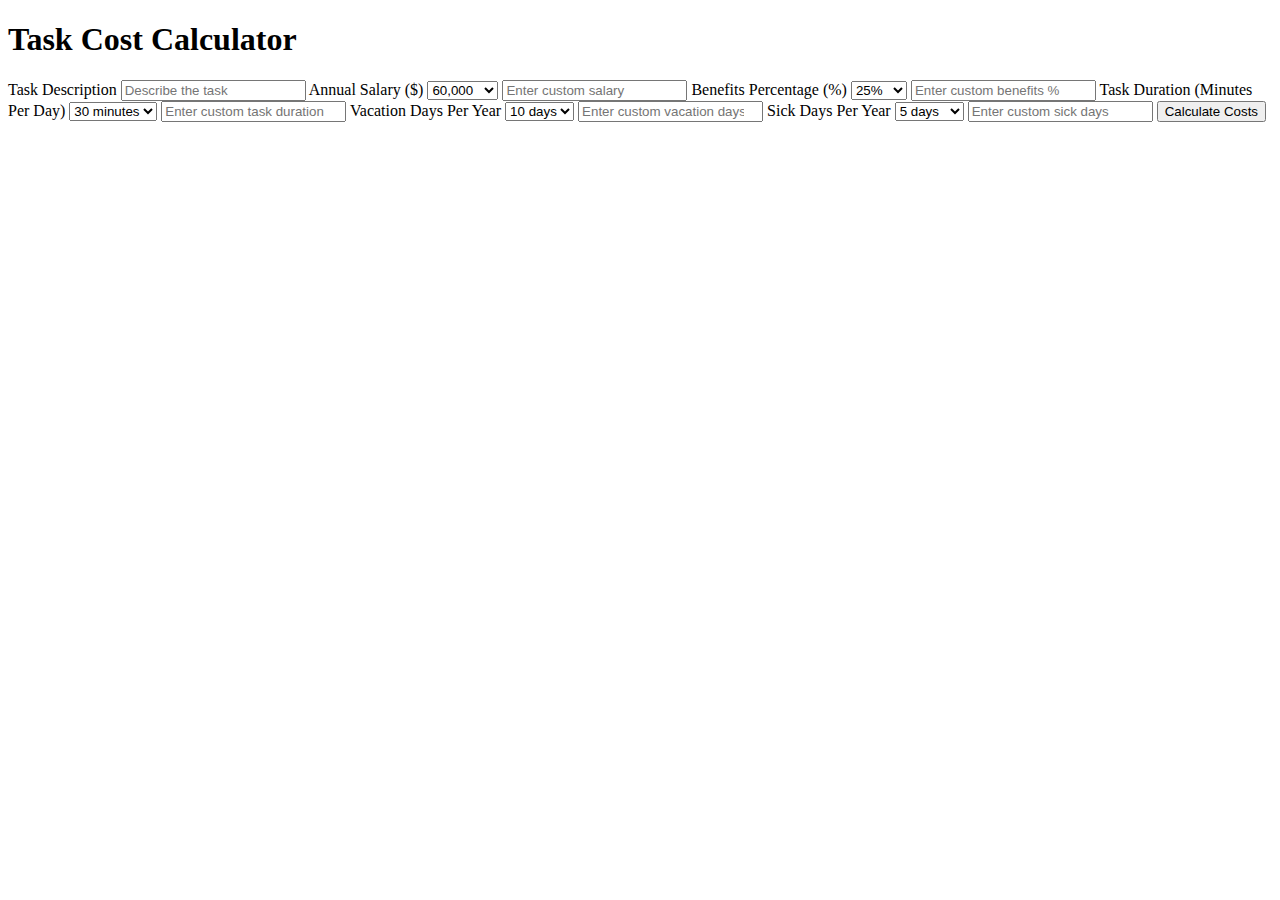
==== index.html @ 0ed1cf6c "Create index.html" ====
<!DOCTYPE html>
<html lang="en">
<head>
    <meta charset="UTF-8">
    <meta name="viewport" content="width=device-width, initial-scale=1.0">
    <title>Task Cost Calculator</title>
    <link rel="stylesheet" href="style.css">
</head>
<body>
    <div class="container">
        <h1>Task Cost Calculator</h1>

        <label for="task">Task Description</label>
        <input type="text" id="task" placeholder="Describe the task">

        <label for="salary">Annual Salary ($)</label>
        <select id="salary" onchange="toggleOtherInput(this, 'salaryOther')">
            <option value="50000">50,000</option>
            <option value="60000" selected>60,000</option>
            <option value="70000">70,000</option>
            <option value="80000">80,000</option>
            <option value="100000">100,000</option>
            <option value="other">Other</option>
        </select>
        <input type="number" id="salaryOther" class="hidden" placeholder="Enter custom salary">

        <label for="benefits">Benefits Percentage (%)</label>
        <select id="benefits" onchange="toggleOtherInput(this, 'benefitsOther')">
            <option value="10">10%</option>
            <option value="20">20%</option>
            <option value="25" selected>25%</option>
            <option value="30">30%</option>
            <option value="40">40%</option>
            <option value="other">Other</option>
        </select>
        <input type="number" id="benefitsOther" class="hidden" placeholder="Enter custom benefits %">

        <label for="taskMinutes">Task Duration (Minutes Per Day)</label>
        <select id="taskMinutes" onchange="toggleOtherInput(this, 'taskMinutesOther')">
            <option value="15">15 minutes</option>
            <option value="30" selected>30 minutes</option>
            <option value="60">1 hour</option>
            <option value="120">2 hours</option>
            <option value="other">Other</option>
        </select>
        <input type="number" id="taskMinutesOther" class="hidden" placeholder="Enter custom task duration">

        <label for="vacationDays">Vacation Days Per Year</label>
        <select id="vacationDays" onchange="toggleOtherInput(this, 'vacationDaysOther')">
            <option value="5">5 days</option>
            <option value="10" selected>10 days</option>
            <option value="15">15 days</option>
            <option value="20">20 days</option>
            <option value="other">Other</option>
        </select>
        <input type="number" id="vacationDaysOther" class="hidden" placeholder="Enter custom vacation days">

        <label for="sickDays">Sick Days Per Year</label>
        <select id="sickDays" onchange="toggleOtherInput(this, 'sickDaysOther')">
            <option value="0">0 days</option>
            <option value="5" selected>5 days</option>
            <option value="10">10 days</option>
            <option value="other">Other</option>
        </select>
        <input type="number" id="sickDaysOther" class="hidden" placeholder="Enter custom sick days">

        <button onclick="calculateTaskCost()">Calculate Costs</button>

        <div class="result" id="result"></div>
    </div>
    <script src="script.js"></script>
</body>
</html>
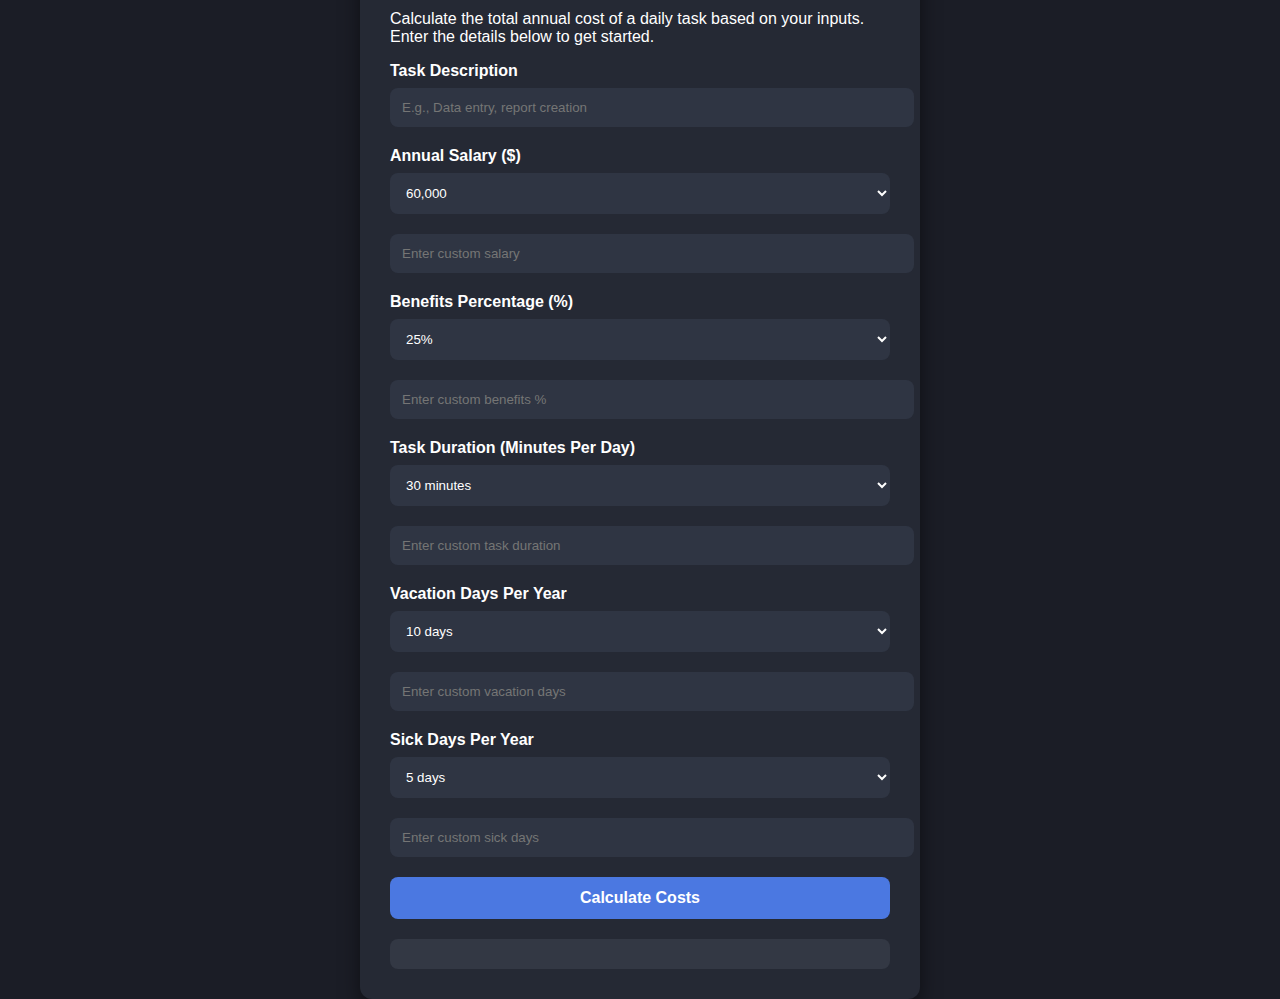
==== commit be0bdea6: "Update index.html" ====
--- a/index.html
+++ b/index.html
@@ -9,60 +9,75 @@
 <body>
     <div class="container">
         <h1>Task Cost Calculator</h1>
+        <p class="description">
+            Calculate the total annual cost of a daily task based on your inputs. Enter the details below to get started.
+        </p>
 
-        <label for="task">Task Description</label>
-        <input type="text" id="task" placeholder="Describe the task">
+        <div class="form-group">
+            <label for="task">Task Description</label>
+            <input type="text" id="task" placeholder="E.g., Data entry, report creation">
+        </div>
 
-        <label for="salary">Annual Salary ($)</label>
-        <select id="salary" onchange="toggleOtherInput(this, 'salaryOther')">
-            <option value="50000">50,000</option>
-            <option value="60000" selected>60,000</option>
-            <option value="70000">70,000</option>
-            <option value="80000">80,000</option>
-            <option value="100000">100,000</option>
-            <option value="other">Other</option>
-        </select>
-        <input type="number" id="salaryOther" class="hidden" placeholder="Enter custom salary">
+        <div class="form-group">
+            <label for="salary">Annual Salary ($)</label>
+            <select id="salary" onchange="toggleOtherInput(this, 'salaryOther')">
+                <option value="50000">50,000</option>
+                <option value="60000" selected>60,000</option>
+                <option value="70000">70,000</option>
+                <option value="80000">80,000</option>
+                <option value="100000">100,000</option>
+                <option value="other">Other</option>
+            </select>
+            <input type="number" id="salaryOther" class="hidden" placeholder="Enter custom salary">
+        </div>
 
-        <label for="benefits">Benefits Percentage (%)</label>
-        <select id="benefits" onchange="toggleOtherInput(this, 'benefitsOther')">
-            <option value="10">10%</option>
-            <option value="20">20%</option>
-            <option value="25" selected>25%</option>
-            <option value="30">30%</option>
-            <option value="40">40%</option>
-            <option value="other">Other</option>
-        </select>
-        <input type="number" id="benefitsOther" class="hidden" placeholder="Enter custom benefits %">
+        <div class="form-group">
+            <label for="benefits">Benefits Percentage (%)</label>
+            <select id="benefits" onchange="toggleOtherInput(this, 'benefitsOther')">
+                <option value="10">10%</option>
+                <option value="20">20%</option>
+                <option value="25" selected>25%</option>
+                <option value="30">30%</option>
+                <option value="40">40%</option>
+                <option value="other">Other</option>
+            </select>
+            <input type="number" id="benefitsOther" class="hidden" placeholder="Enter custom benefits %">
+        </div>
 
-        <label for="taskMinutes">Task Duration (Minutes Per Day)</label>
-        <select id="taskMinutes" onchange="toggleOtherInput(this, 'taskMinutesOther')">
-            <option value="15">15 minutes</option>
-            <option value="30" selected>30 minutes</option>
-            <option value="60">1 hour</option>
-            <option value="120">2 hours</option>
-            <option value="other">Other</option>
-        </select>
-        <input type="number" id="taskMinutesOther" class="hidden" placeholder="Enter custom task duration">
+        <div class="form-group">
+            <label for="taskMinutes">Task Duration (Minutes Per Day)</label>
+            <select id="taskMinutes" onchange="toggleOtherInput(this, 'taskMinutesOther')">
+                <option value="15">15 minutes</option>
+                <option value="30" selected>30 minutes</option>
+                <option value="60">1 hour</option>
+                <option value="120">2 hours</option>
+                <option value="other">Other</option>
+            </select>
+            <input type="number" id="taskMinutesOther" class="hidden" placeholder="Enter custom task duration">
+        </div>
 
-        <label for="vacationDays">Vacation Days Per Year</label>
-        <select id="vacationDays" onchange="toggleOtherInput(this, 'vacationDaysOther')">
-            <option value="5">5 days</option>
-            <option value="10" selected>10 days</option>
-            <option value="15">15 days</option>
-            <option value="20">20 days</option>
-            <option value="other">Other</option>
-        </select>
-        <input type="number" id="vacationDaysOther" class="hidden" placeholder="Enter custom vacation days">
+        <div class="form-group">
+            <label for="vacationDays">Vacation Days Per Year</label>
+            <select id="vacationDays" onchange="toggleOtherInput(this, 'vacationDaysOther')">
+                <option value="5">5 days</option>
+                <option value="10" selected>10 days</option>
+                <option value="15">15 days</option>
+                <option value="20">20 days</option>
+                <option value="other">Other</option>
+            </select>
+            <input type="number" id="vacationDaysOther" class="hidden" placeholder="Enter custom vacation days">
+        </div>
 
-        <label for="sickDays">Sick Days Per Year</label>
-        <select id="sickDays" onchange="toggleOtherInput(this, 'sickDaysOther')">
-            <option value="0">0 days</option>
-            <option value="5" selected>5 days</option>
-            <option value="10">10 days</option>
-            <option value="other">Other</option>
-        </select>
-        <input type="number" id="sickDaysOther" class="hidden" placeholder="Enter custom sick days">
+        <div class="form-group">
+            <label for="sickDays">Sick Days Per Year</label>
+            <select id="sickDays" onchange="toggleOtherInput(this, 'sickDaysOther')">
+                <option value="0">0 days</option>
+                <option value="5" selected>5 days</option>
+                <option value="10">10 days</option>
+                <option value="other">Other</option>
+            </select>
+            <input type="number" id="sickDaysOther" class="hidden" placeholder="Enter custom sick days">
+        </div>
 
         <button onclick="calculateTaskCost()">Calculate Costs</button>
 
--- a/style.css
+++ b/style.css
@@ -0,0 +1,65 @@
+body {
+    font-family: Arial, sans-serif;
+    background-color: #1b1d26;
+    color: white;
+    margin: 0;
+    padding: 0;
+    display: flex;
+    justify-content: center;
+    align-items: center;
+    height: 100vh;
+}
+
+.container {
+    background: #252934;
+    padding: 30px;
+    border-radius: 12px;
+    box-shadow: 0 8px 20px rgba(0, 0, 0, 0.5);
+    width: 100%;
+    max-width: 500px;
+}
+
+h1 {
+    text-align: center;
+    margin-bottom: 20px;
+}
+
+label {
+    display: block;
+    margin-bottom: 8px;
+    font-weight: bold;
+}
+
+input, select {
+    width: 100%;
+    padding: 12px;
+    margin-bottom: 20px;
+    border: none;
+    border-radius: 8px;
+    background: #2f3543;
+    color: white;
+}
+
+button {
+    width: 100%;
+    padding: 12px;
+    font-size: 16px;
+    font-weight: bold;
+    color: white;
+    background: #4b78e1;
+    border: none;
+    border-radius: 8px;
+    cursor: pointer;
+    transition: background 0.3s ease;
+}
+
+button:hover {
+    background: #5c8eff;
+}
+
+.result {
+    margin-top: 20px;
+    padding: 15px;
+    background: #333844;
+    border-radius: 8px;
+}
